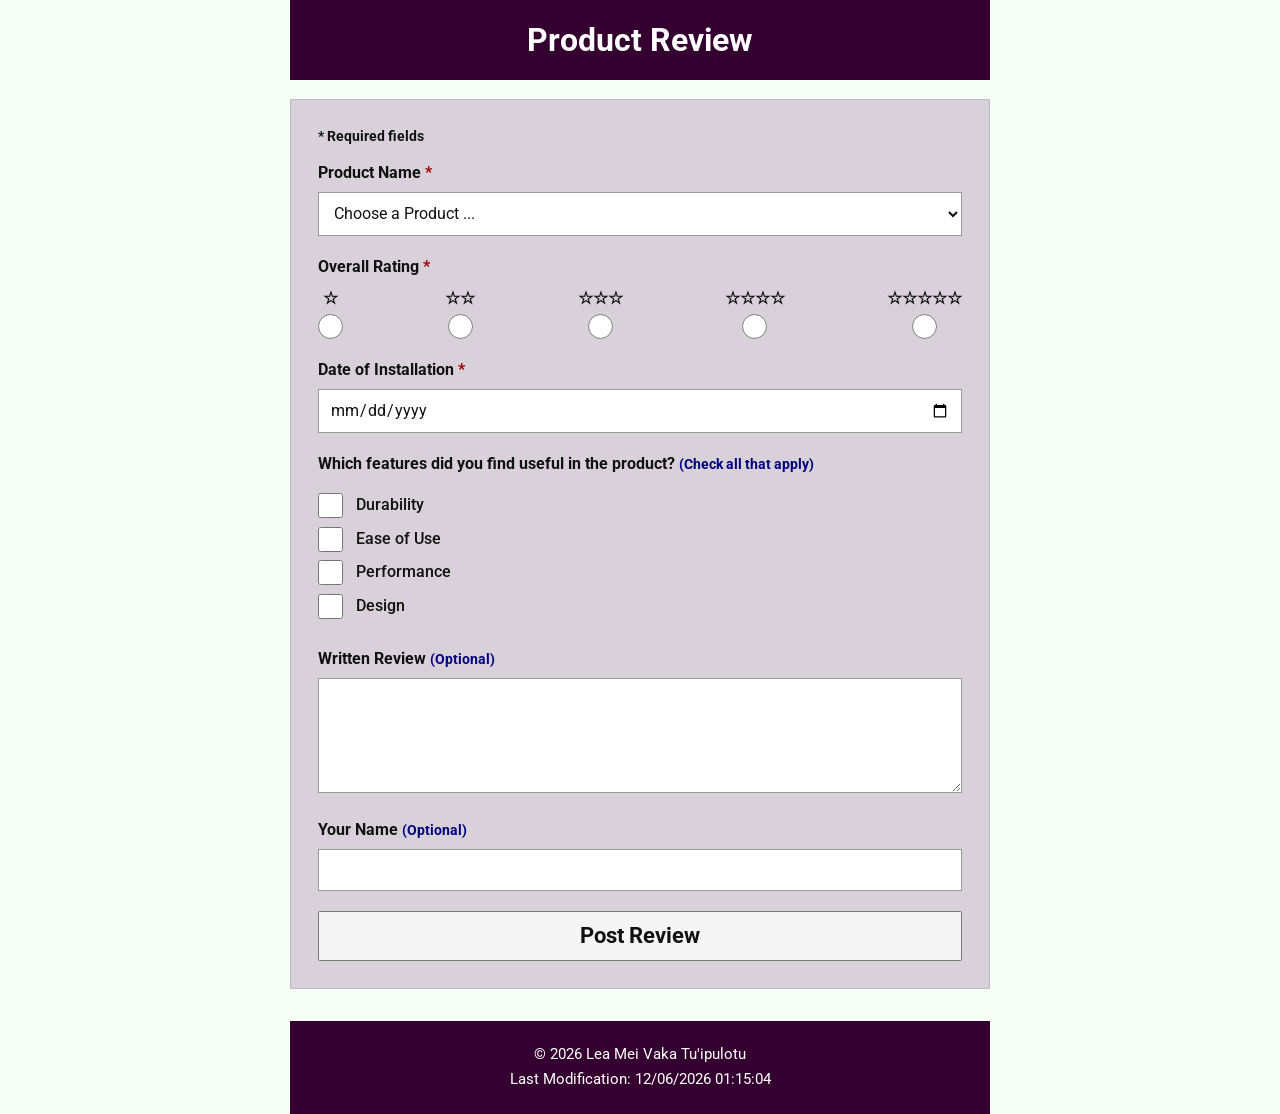
==== form.html @ 6e9b5abf "Complete W05 Product Review Form" ====
<!DOCTYPE html>
<html lang="en">
<head>
    <meta charset="UTF-8">
    <meta name="viewport" content="width=device-width, initial-scale=1.0">

    <meta name="description" content="WDD 131 Product Review Form for submitting a product review.">
    <meta name="author" content="Lea Mei Vaka Tu'ipulotu">

    <title>Product Review | WDD 131</title>

    <link rel="preconnect" href="https://fonts.googleapis.com">
    <link rel="preconnect" href="https://fonts.gstatic.com" crossorigin>
    <link href="https://fonts.googleapis.com/css2?family=Roboto:wght@400;500;700&display=swap" rel="stylesheet">

    <link rel="stylesheet" href="styles/form.css">
    <script src="scripts/form.js" defer></script>
</head>

<body>
    <header>
        <h1>Product Review</h1>
    </header>

    <main>
        <form method="get" action="review.html">

            <p class="required-note">
                <span aria-hidden="true">*</span> Required fields
            </p>

            <div class="form-group">
                <label for="productName">
                    Product Name <span class="required" aria-hidden="true">*</span>
                </label>

                <select id="productName" name="productName" required>
                    <option value="" disabled selected>Choose a Product ...</option>
                </select>
            </div>

            <fieldset>
                <legend>
                    Overall Rating
                    <span class="required" aria-hidden="true">*</span>
                </legend>

                <div class="rating">
                    <label for="rating1">
                        <span class="stars">☆</span>
                        <input type="radio" id="rating1" name="rating" value="1" required>
                        <span class="sr-only">1 star</span>
                    </label>

                    <label for="rating2">
                        <span class="stars">☆☆</span>
                        <input type="radio" id="rating2" name="rating" value="2" required>
                        <span class="sr-only">2 stars</span>
                    </label>

                    <label for="rating3">
                        <span class="stars">☆☆☆</span>
                        <input type="radio" id="rating3" name="rating" value="3" required>
                        <span class="sr-only">3 stars</span>
                    </label>

                    <label for="rating4">
                        <span class="stars">☆☆☆☆</span>
                        <input type="radio" id="rating4" name="rating" value="4" required>
                        <span class="sr-only">4 stars</span>
                    </label>

                    <label for="rating5">
                        <span class="stars">☆☆☆☆☆</span>
                        <input type="radio" id="rating5" name="rating" value="5" required>
                        <span class="sr-only">5 stars</span>
                    </label>
                </div>
            </fieldset>

            <div class="form-group">
                <label for="installDate">
                    Date of Installation
                    <span class="required" aria-hidden="true">*</span>
                </label>

                <input type="date" id="installDate" name="installDate" required>
            </div>

            <fieldset>
                <legend>
                    Which features did you find useful in the product?
                    <span class="optional">(Check all that apply)</span>
                </legend>

                <label for="feature1">
                    <input type="checkbox" id="feature1" name="features" value="Durability">
                    Durability
                </label>

                <label for="feature2">
                    <input type="checkbox" id="feature2" name="features" value="Ease of Use">
                    Ease of Use
                </label>

                <label for="feature3">
                    <input type="checkbox" id="feature3" name="features" value="Performance">
                    Performance
                </label>

                <label for="feature4">
                    <input type="checkbox" id="feature4" name="features" value="Design">
                    Design
                </label>
            </fieldset>

            <div class="form-group">
                <label for="writtenReview">
                    Written Review <span class="optional">(Optional)</span>
                </label>

                <textarea id="writtenReview" name="writtenReview"></textarea>
            </div>

            <div class="form-group">
                <label for="userName">
                    Your Name <span class="optional">(Optional)</span>
                </label>

                <input type="text" id="userName" name="userName" autocomplete="name">
            </div>

            <input type="submit" value="Post Review" class="submit-button">
        </form>
    </main>

    <footer>
        <p>&copy; <span id="currentyear"></span> Lea Mei Vaka Tu'ipulotu</p>
        <p>Last Modification: <span id="lastModified"></span></p>
    </footer>
</body>
</html>
---- styles/form.css ----
* {
    box-sizing: border-box;
}

body {
    margin: 0;
    font-family: "Roboto", sans-serif;
    color: #111111;
    background-color: #f5fff5;
    line-height: 1.4;
}

header {
    width: 100%;
    max-width: 700px;
    margin: 0 auto;
    padding: 1.1rem 1rem;
    background-color: #33002f;
    color: #ffffff;
    text-align: center;
}

header h1 {
    margin: 0;
    font-size: 1.8rem;
    font-weight: 700;
}

main {
    width: 92%;
    max-width: 700px;
    margin: 1.2rem auto;
}

form {
    padding: 1.4rem;
    background-color: #d9d1d9;
    border: 1px solid #c0b8c0;
}

.required-note {
    margin: 0 0 1rem;
    font-size: 0.85rem;
    font-weight: 700;
}

.required {
    color: #a00000;
    font-weight: 700;
}

.form-group {
    margin-bottom: 1.25rem;
}

.form-group > label,
legend {
    font-weight: 700;
}

.form-group > label {
    display: block;
    margin-bottom: 0.45rem;
}

.optional {
    color: #000080;
    font-size: 0.85rem;
    font-weight: 700;
}

select,
input[type="date"],
input[type="text"],
textarea {
    width: 100%;
    min-height: 42px;
    padding: 0.65rem;
    border: 1px solid #999999;
    border-radius: 0;
    background-color: #ffffff;
    color: #111111;
    font-family: inherit;
    font-size: 1rem;
}

textarea {
    min-height: 115px;
    resize: vertical;
}

fieldset {
    margin: 0 0 1.25rem;
    padding: 0;
    border: none;
}

legend {
    width: 100%;
    margin-bottom: 0.55rem;
    padding: 0;
}

.rating {
    display: flex;
    justify-content: space-between;
    align-items: flex-start;
    gap: 0.25rem;
}

.rating label {
    display: flex;
    flex-direction: column;
    align-items: center;
    cursor: pointer;
}

.stars {
    font-size: 1.05rem;
    font-weight: 700;
    white-space: nowrap;
    margin-bottom: 0.25rem;
}

.rating input[type="radio"] {
    width: 25px;
    height: 25px;
    margin: 0;
    cursor: pointer;
}

fieldset > label {
    display: block;
    margin: 0.55rem 0;
    font-weight: 500;
    cursor: pointer;
}

input[type="checkbox"] {
    width: 25px;
    height: 25px;
    margin: 0 0.55rem 0 0;
    vertical-align: middle;
    cursor: pointer;
}

.submit-button {
    width: 100%;
    min-height: 50px;
    padding: 0.65rem;
    border: 1px solid #777777;
    border-radius: 2px;
    background-color: #f5f5f5;
    color: #111111;
    font-family: inherit;
    font-size: 1.35rem;
    font-weight: 700;
    cursor: pointer;
}

.submit-button:hover {
    background-color: #ffffff;
}

select:focus,
input:focus,
textarea:focus,
.submit-button:focus {
    outline: 3px solid #8a5a00;
    outline-offset: 2px;
}

.sr-only {
    position: absolute;
    width: 1px;
    height: 1px;
    padding: 0;
    margin: -1px;
    overflow: hidden;
    clip: rect(0, 0, 0, 0);
    white-space: nowrap;
    border: 0;
}

footer {
    width: 100%;
    max-width: 700px;
    margin: 2rem auto 0;
    padding: 1.2rem 1rem;
    background-color: #33002f;
    color: #ffffff;
    text-align: center;
    font-size: 0.95rem;
}

footer p {
    margin: 0.25rem;
}

.confirmation {
    text-align: center;
}

.confirmation section {
    padding: 2rem 1.5rem;
    background-color: #d9d1d9;
    border: 1px solid #c0b8c0;
}

.confirmation h2 {
    margin-top: 0;
    color: #33002f;
    font-size: 2rem;
}

.confirmation strong {
    color: #33002f;
    font-size: 1.4rem;
}

.back-button {
    display: inline-block;
    padding: 0.75rem 1.2rem;
    background-color: #33002f;
    color: #ffffff;
    text-decoration: none;
    font-weight: 700;
}

.back-button:focus,
.back-button:hover {
    background-color: #4d0046;
}

@media (min-width: 700px) {
    header,
    main,
    footer {
        max-width: 700px;
    }

    header h1 {
        font-size: 2rem;
    }

    form {
        padding: 1.7rem;
    }
}
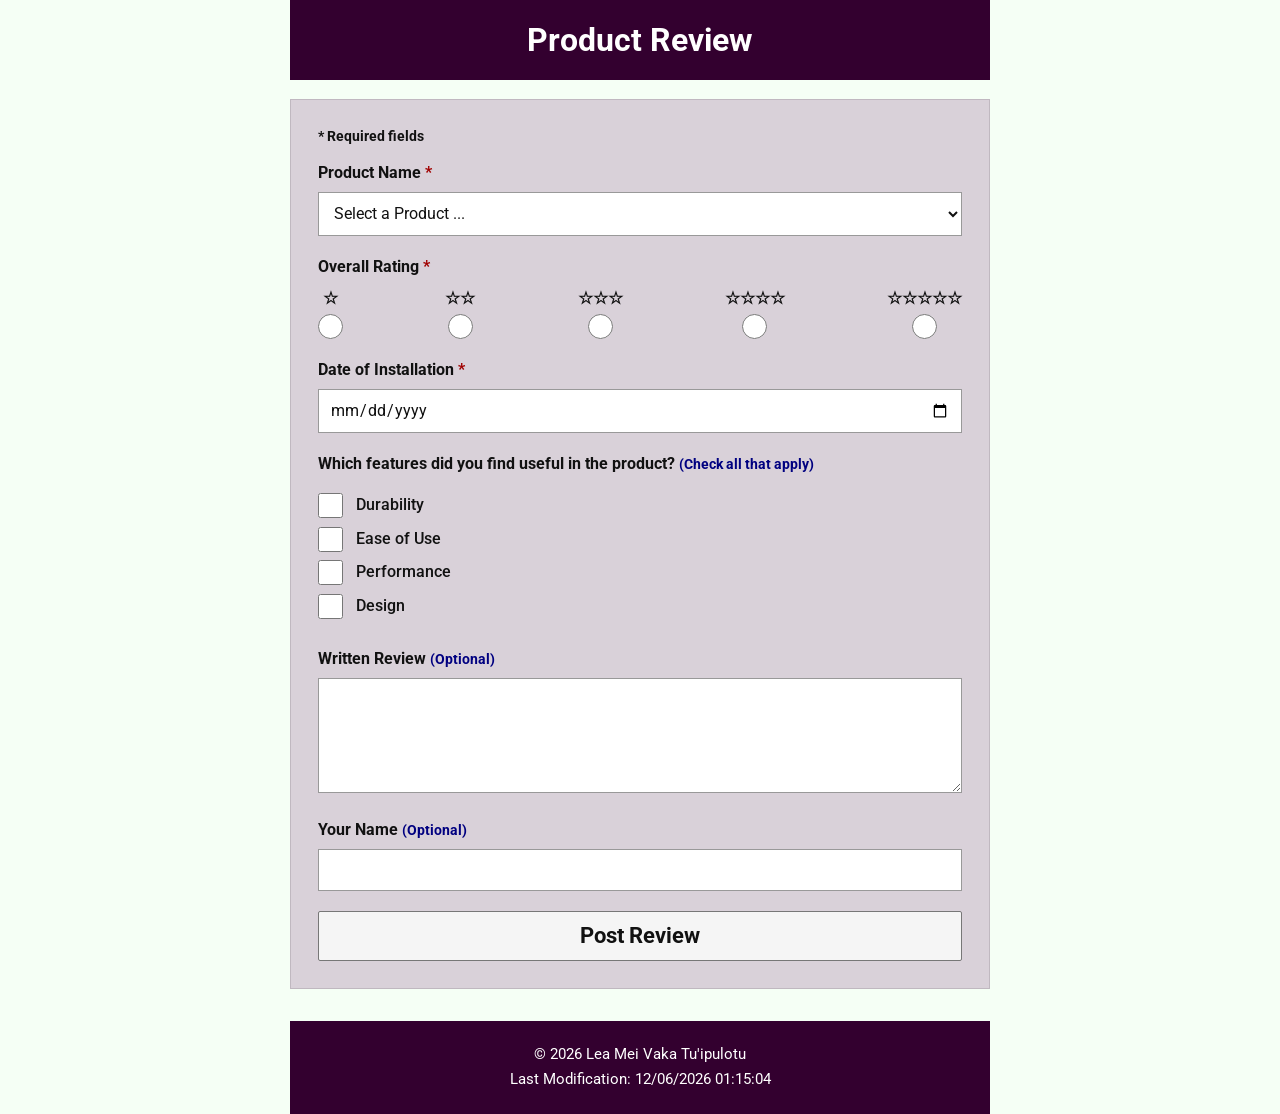
==== commit 1263fbed: "Fix product placeholder" ====
--- a/form.html
+++ b/form.html
@@ -35,7 +35,7 @@
                 </label>
 
                 <select id="productName" name="productName" required>
-                    <option value="" disabled selected>Choose a Product ...</option>
+                    <option value="" disabled selected>Select a Product ...</option>
                 </select>
             </div>
 
